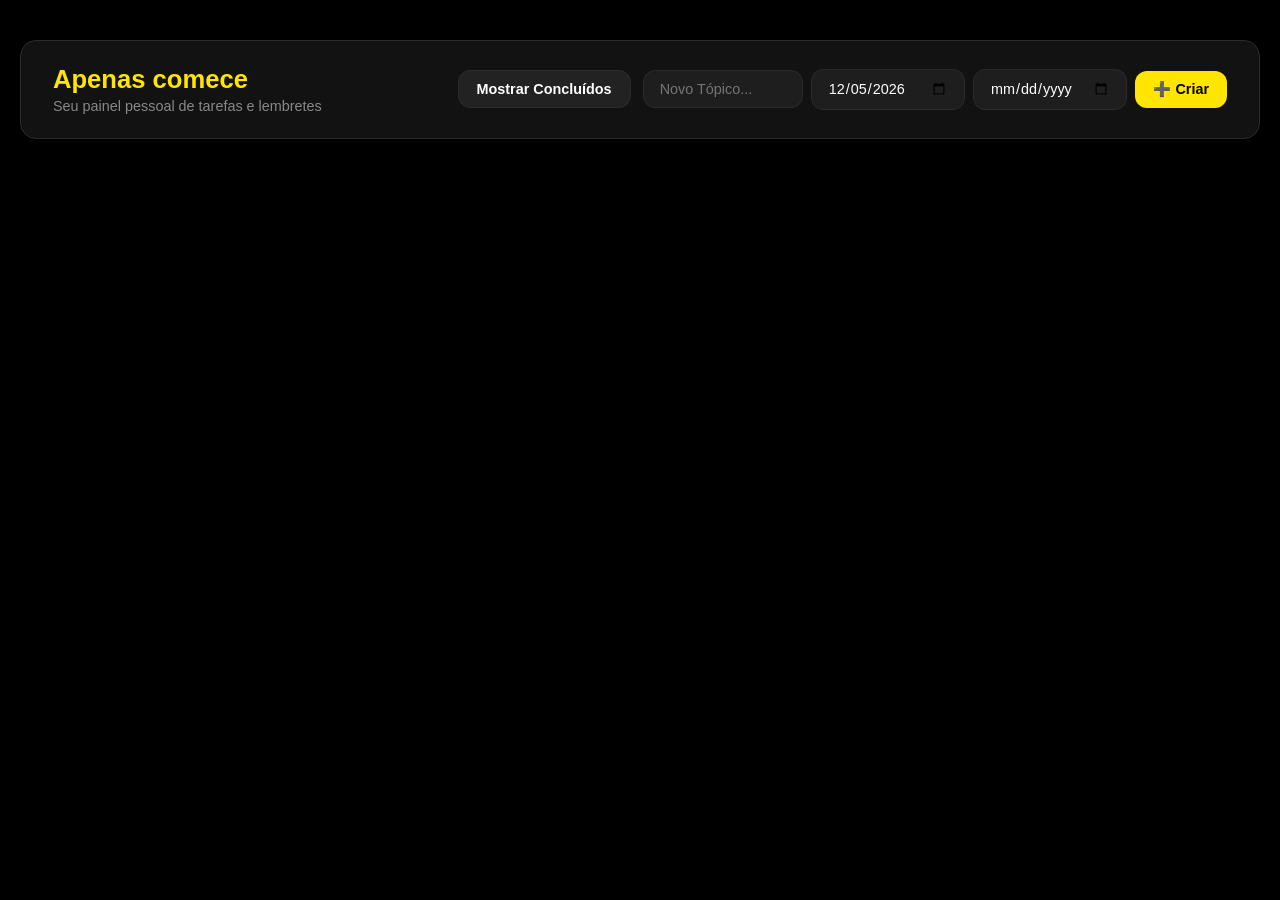
==== index.html @ b35ce0fe "Reescreve o painel como site estático (sem PHP/MySQL) Substitui index.php + schema.sql por index.htm" ====
<!DOCTYPE html>
<html lang="pt-BR">
<head>
    <meta charset="UTF-8">
    <meta name="viewport" content="width=device-width, initial-scale=1.0">
    <title>IMPORTANTE</title>
    <link rel="stylesheet" href="style.css">
</head>
<body>

    <div class="container">

        <!-- HEADER -->
        <div class="header-box">
            <div class="header-title">
                <h1>Apenas comece</h1>
                <p>Seu painel pessoal de tarefas e lembretes</p>
            </div>

            <div class="header-actions">
                <button type="button" id="btn-toggle-concluidos" class="btn btn-secondary">
                    Mostrar Concluídos
                </button>

                <form id="form-criar-topico" class="form-inline" style="gap: 8px;">
                    <input type="text" id="input-nome-topico" placeholder="Novo Tópico..." required style="width: 160px;">
                    <input type="date" id="input-data-inicio" title="Data de início (padrão: hoje)">
                    <input type="date" id="input-data-limite" title="Data de término (opcional)">
                    <button type="submit">➕ Criar</button>
                </form>
            </div>
        </div>

        <!-- GRID DE TÓPICOS -->
        <div class="grid-container" id="grid-topicos"></div>

    </div>

    <script src="script.js"></script>
</body>
</html>
---- style.css ----
/* ==========================================================================
   1. VARIÁVEIS - FORÇADO AMARELO E PRETO
   ========================================================================== */
:root {
    --bg-main: #000000 !important;
    --card-bg: #121212 !important;
    --text-main: #ffffff !important;
    --text-muted: #888888 !important;
    --text-sub: #ffe500 !important;

    --primary: #ffe500 !important;
    --primary-hover: #d4be00 !important;

    --success-bg: #1a1a00 !important;
    --success-text: #ffe500 !important;

    --warning-bg: #332b00 !important;
    --warning-text: #ffd700 !important;

    --danger: #ff4444 !important;
    --danger-bg: rgba(255, 68, 68, 0.2) !important;

    --border-color: #2b2b2b !important;
    --shadow: 0px 18px 40px rgba(0, 0, 0, 0.9) !important;
    --radius: 16px;
    --transition: all 0.2s ease-in-out;
}

/* ==========================================================================
   2. RESET E ESTILOS BASE
   ========================================================================== */
* {
    box-sizing: border-box;
    margin: 0;
    padding: 0;
    font-family: 'DM Sans', -apple-system, BlinkMacSystemFont, "Segoe UI", Roboto, sans-serif;
    transition: var(--transition);
}

body {
    background-color: #000000 !important;
    color: #ffffff !important;
    padding: 40px 20px;
    display: flex;
    flex-direction: column;
    align-items: center;
    min-height: 100vh;
    position: relative;
}

body::before {
    content: "";
    position: fixed;
    top: 0;
    left: 0;
    width: 100vw;
    height: 100vh;
    background-image: url('images.jpg');
    background-size: cover;
    background-position: center;
    background-repeat: no-repeat;
    opacity: 0.05 !important;
    pointer-events: none;
    z-index: 0;
}

.container {
    width: 100%;
    max-width: 1300px;
    margin: 0 auto;
    position: relative;
    z-index: 1;
}

/* ==========================================================================
   3. CABEÇALHO / HEADER
   ========================================================================== */
.header-box {
    background: #121212 !important;
    padding: 24px 32px;
    border-radius: var(--radius);
    box-shadow: var(--shadow);
    display: flex;
    justify-content: space-between;
    align-items: center;
    flex-wrap: wrap;
    gap: 20px;
    margin-bottom: 32px;
    border: 1px solid #2b2b2b !important;
}

.header-title h1 {
    font-size: 1.6rem;
    font-weight: 700;
    color: #ffe500 !important;
}

.header-title p {
    margin-top: 4px;
    color: #888888 !important;
    font-size: 0.9rem;
}

/* ==========================================================================
   4. FORMULÁRIOS & BOTÕES
   ========================================================================== */
input[type="text"],
input[type="date"] {
    background: #1e1e1e !important;
    border: 1px solid #2b2b2b !important;
    color: #ffffff !important;
    padding: 10px 16px;
    border-radius: 12px;
    font-size: 0.9rem;
    outline: none;
}

input[type="text"]:focus,
input[type="date"]:focus {
    border-color: #ffe500 !important;
    box-shadow: 0 0 0 3px rgba(255, 229, 0, 0.2) !important;
}

button, .btn {
    background: #ffe500 !important;
    color: #000000 !important; /* Texto preto sobre amarelo */
    border: none;
    padding: 10px 18px;
    border-radius: 12px;
    font-weight: 700;
    font-size: 0.9rem;
    cursor: pointer;
    text-decoration: none;
    display: inline-flex;
    align-items: center;
    justify-content: center;
    gap: 6px;
}

button:hover, .btn:hover {
    background: #d4be00 !important;
    transform: translateY(-1px);
}

.btn-secondary {
    background: #222222 !important;
    color: #ffffff !important;
    border: 1px solid #2b2b2b !important;
}

.btn-secondary:hover {
    background: #333333 !important;
    color: #ffe500 !important;
}

/* ==========================================================================
   5. CARDS E GRID
   ========================================================================== */
.grid-container {
    display: grid !important;
    grid-template-columns: repeat(3, minmax(0, 1fr)) !important;
    gap: 24px;
    width: 100%;
    padding-bottom: 16px;
}

@media (max-width: 1024px) {
    .grid-container { grid-template-columns: repeat(2, minmax(0, 1fr)) !important; }
}

@media (max-width: 650px) {
    .grid-container { grid-template-columns: 1fr !important; }
}

.card {
    position: relative;
    background: #121212 !important;
    padding: 24px;
    border-radius: var(--radius);
    box-shadow: var(--shadow);
    display: flex;
    flex-direction: column;
    width: 100%;
    box-sizing: border-box;
    flex: none !important;
    border: 1px solid #2b2b2b !important;
}

.btn-del-topico {
    position: absolute;
    top: -10px;
    right: -10px;
    width: 32px;
    height: 32px;
    background: #121212 !important;
    color: #ff4444 !important;
    border: 1px solid #2b2b2b !important;
    border-radius: 50%;
    display: flex;
    align-items: center;
    justify-content: center;
    font-weight: bold;
    cursor: pointer;
}

.card-header {
    display: flex;
    justify-content: space-between;
    align-items: center;
    margin-bottom: 20px;
    padding-bottom: 12px;
    border-bottom: 1px solid #2b2b2b !important;
}

.card-header h2 {
    font-size: 1.2rem;
    font-weight: 700;
    color: #ffffff !important;
}

/* ==========================================================================
   6. TABELA E ITENS
   ========================================================================== */
table { width: 100%; border-collapse: collapse; }

td {
    padding: 12px 0;
    border-bottom: 1px solid #2b2b2b !important;
    vertical-align: middle;
}

.item-input {
    background: transparent !important;
    border: none !important;
    color: #ffffff !important;
    font-size: 0.95rem;
    width: 100%;
}

.badge-status {
    padding: 6px 12px;
    border-radius: 20px;
    font-size: 0.75rem;
    font-weight: 700;
    border: none;
    cursor: pointer;
}

/* Botões Fazer e Feito */
.status-0 {
    background: #ffe500 !important;
    color: #000000 !important;
}

.status-1 {
    background: #00e676 !important;
    color: #000000 !important;
}

.item-concluido {
    color: #888888 !important;
    text-decoration: line-through;
}

.data-item {
    display: block;
    color: #888888 !important;
    font-size: 0.75rem;
    margin-top: 2px;
}

.empty-state {
    color: #888888 !important;
    text-align: center;
    padding: 16px 0 !important;
    font-size: 0.9rem;
}

.btn-excluir-item {
    color: #ff4444 !important;
    text-decoration: none;
    font-size: 1.2rem;
    line-height: 1;
    padding: 4px;
}

/* ==========================================================================
   7. FORMULÁRIOS INLINE E PRAZO
   ========================================================================== */
.form-inline {
    display: flex;
    align-items: center;
    flex-wrap: wrap;
}

.header-actions {
    display: flex;
    align-items: center;
    flex-wrap: wrap;
    gap: 12px;
}

.prazo-linha {
    margin-bottom: 12px;
}

.prazo-badge {
    display: inline-flex;
    align-items: center;
    gap: 6px;
    padding: 4px 10px;
    border-radius: 20px;
    font-size: 0.75rem;
    font-weight: 700;
}

.prazo-datas {
    font-weight: 400;
    opacity: 0.8;
}

.prazo-ok {
    background: var(--success-bg) !important;
    color: var(--success-text) !important;
}

.prazo-atencao {
    background: var(--warning-bg) !important;
    color: var(--warning-text) !important;
}

.prazo-vencido {
    background: var(--danger-bg) !important;
    color: var(--danger) !important;
}

/* ==========================================================================
   8. RESPONSIVO / MOBILE
   ========================================================================== */
@media (max-width: 650px) {
    body {
        padding: 20px 12px;
    }

    .header-box {
        flex-direction: column;
        align-items: stretch;
        padding: 20px;
    }

    .header-actions {
        flex-direction: column;
        align-items: stretch;
    }

    .form-inline {
        flex-direction: column;
        align-items: stretch;
    }

    .form-inline input[type="text"],
    .form-inline input[type="date"] {
        width: 100% !important;
    }
}
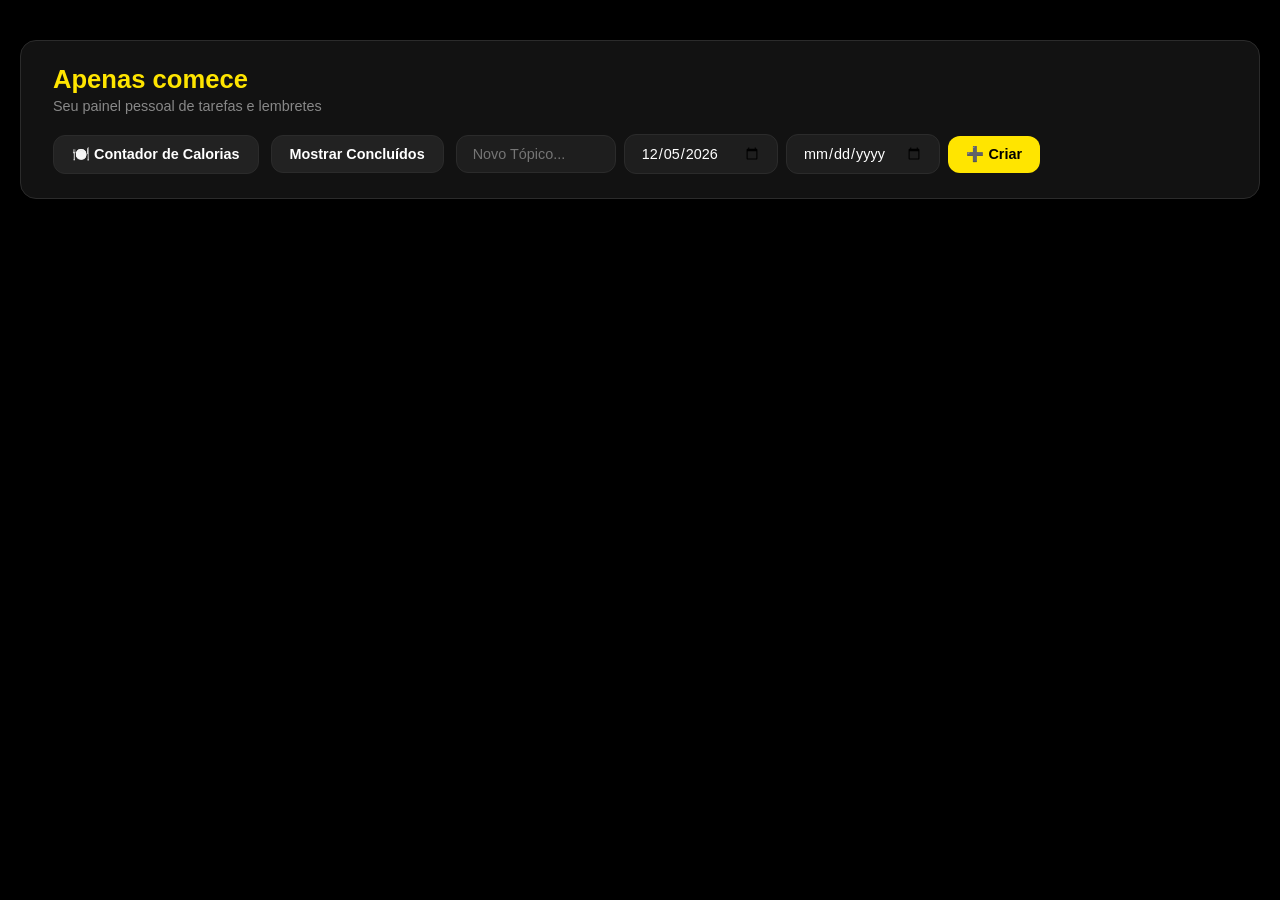
==== commit 95af02cf: "Adiciona app de contador de calorias como site estático (sem PHP/MySQL) Reescreve o app "academia ge" ====
--- a/index.html
+++ b/index.html
@@ -18,6 +18,8 @@
             </div>
 
             <div class="header-actions">
+                <a href="calorias/index.html" class="btn btn-secondary">🍽️ Contador de Calorias</a>
+
                 <button type="button" id="btn-toggle-concluidos" class="btn btn-secondary">
                     Mostrar Concluídos
                 </button>
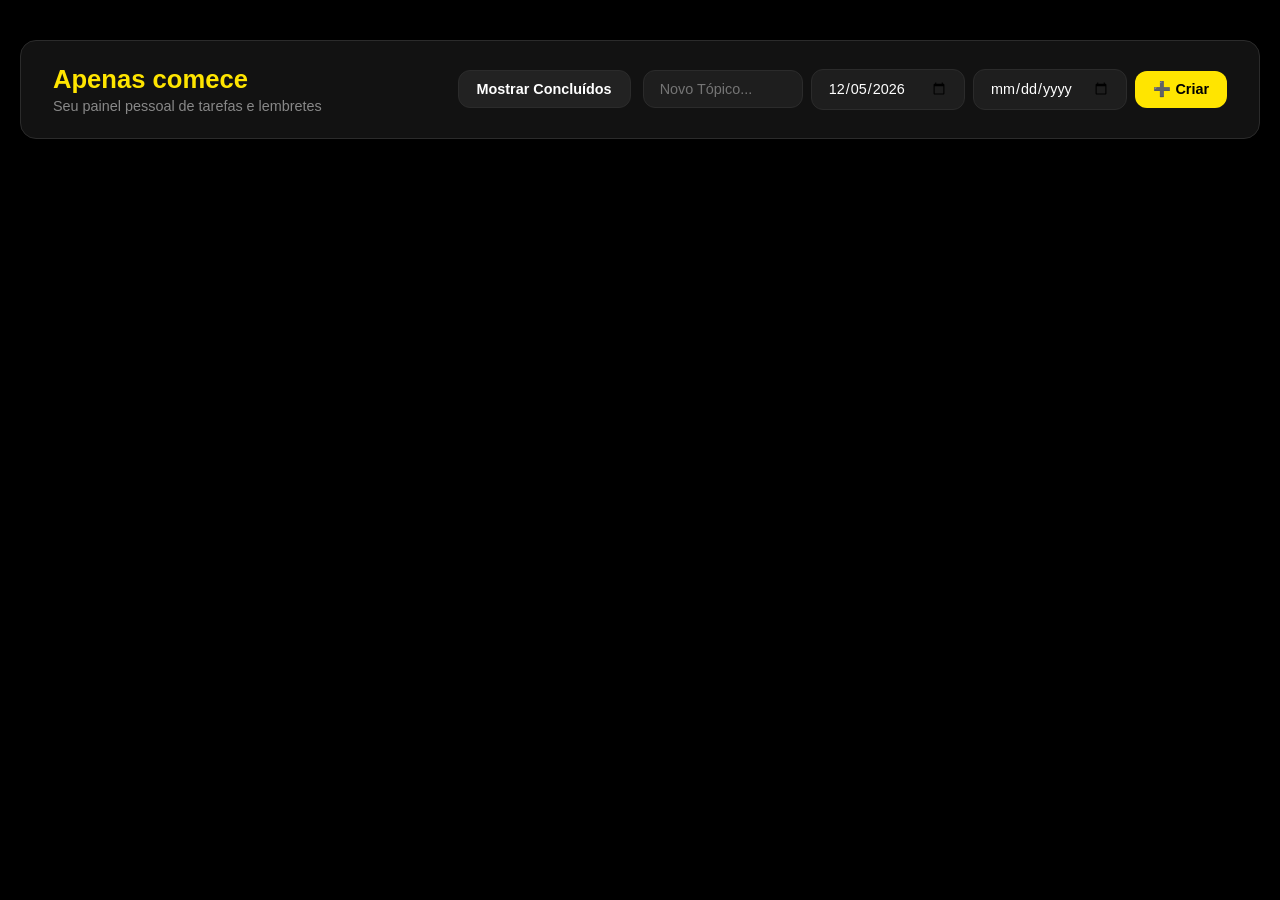
==== commit f1e6d7f8: "Revert "Merge pull request #3 from GabrielMartins05/claude/calorie-app-mobile-0xb3ah" This reverts c" ====
--- a/index.html
+++ b/index.html
@@ -18,8 +18,6 @@
             </div>
 
             <div class="header-actions">
-                <a href="calorias/index.html" class="btn btn-secondary">🍽️ Contador de Calorias</a>
-
                 <button type="button" id="btn-toggle-concluidos" class="btn btn-secondary">
                     Mostrar Concluídos
                 </button>
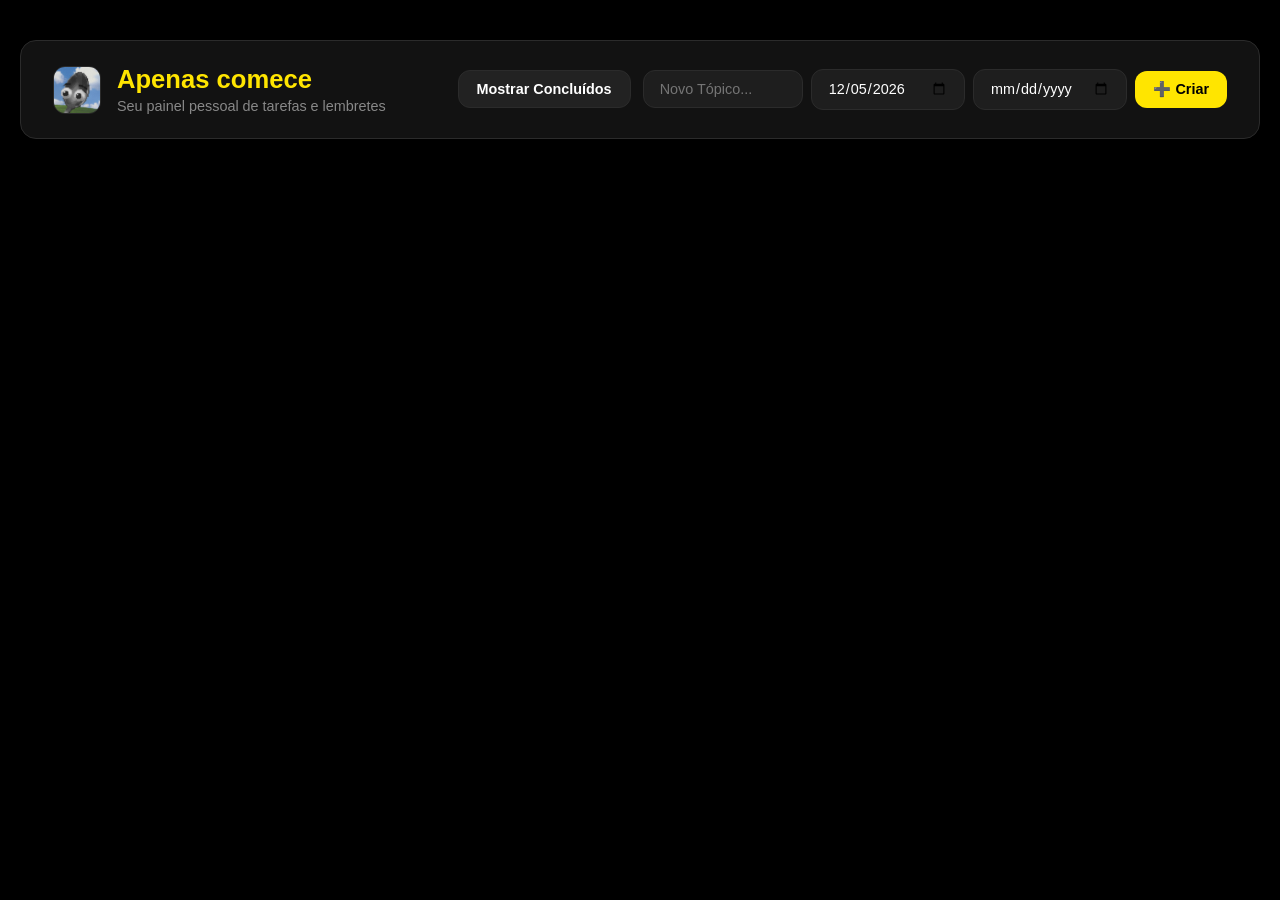
==== commit 1ca1aa11: "Adiciona logo (colher com olhos) como ícone do site Recorta a imagem enviada pelo usuário focando na" ====
--- a/index.html
+++ b/index.html
@@ -4,6 +4,10 @@
     <meta charset="UTF-8">
     <meta name="viewport" content="width=device-width, initial-scale=1.0">
     <title>IMPORTANTE</title>
+    <link rel="icon" type="image/x-icon" href="assets/favicon.ico">
+    <link rel="icon" type="image/png" sizes="32x32" href="assets/favicon-32.png">
+    <link rel="icon" type="image/png" sizes="16x16" href="assets/favicon-16.png">
+    <link rel="apple-touch-icon" sizes="180x180" href="assets/apple-touch-icon.png">
     <link rel="stylesheet" href="style.css">
 </head>
 <body>
@@ -13,8 +17,11 @@
         <!-- HEADER -->
         <div class="header-box">
             <div class="header-title">
-                <h1>Apenas comece</h1>
-                <p>Seu painel pessoal de tarefas e lembretes</p>
+                <img src="assets/logo.png" alt="Logo" class="logo">
+                <div>
+                    <h1>Apenas comece</h1>
+                    <p>Seu painel pessoal de tarefas e lembretes</p>
+                </div>
             </div>
 
             <div class="header-actions">
--- a/style.css
+++ b/style.css
@@ -89,6 +89,21 @@
     border: 1px solid #2b2b2b !important;
 }
 
+.header-title {
+    display: flex;
+    align-items: center;
+    gap: 16px;
+}
+
+.logo {
+    width: 48px;
+    height: 48px;
+    border-radius: 12px;
+    object-fit: cover;
+    flex-shrink: 0;
+    border: 1px solid #2b2b2b !important;
+}
+
 .header-title h1 {
     font-size: 1.6rem;
     font-weight: 700;
